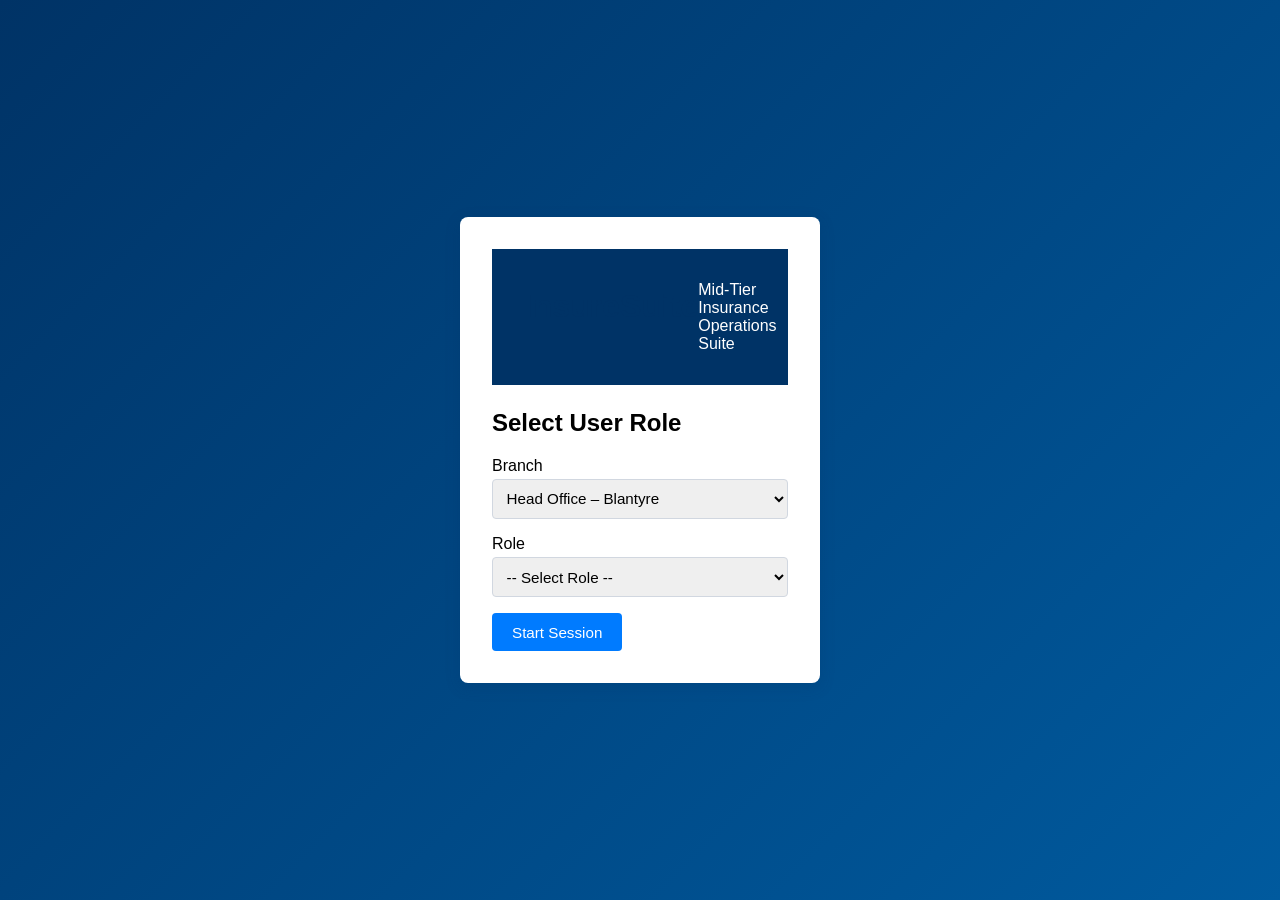
==== index.html @ 1cbc506f "Update index.html" ====
<!DOCTYPE html>
<html lang="en">
<head>
  <meta charset="UTF-8" />
  <title>InsureSuite – Login</title>
  <link rel="stylesheet" href="css/style.css" />
</head>
<body class="auth-page">

  <div class="login-container">
    <header class="suite-header">
      <h1>InsureSuite</h1>
      <p>Mid‑Tier Insurance Operations Suite</p>
    </header>

    <form id="loginForm" class="login-form">
      <h2>Select User Role</h2>

      <div class="form-group">
        <label for="branchSelect">Branch</label>
        <select id="branchSelect" required>
          <!-- Options will be filled by JS -->
        </select>
      </div>

      <div class="form-group">
        <label for="roleSelect">Role</label>
        <select id="roleSelect" required>
          <option value="">-- Select Role --</option>
          <option value="SuperAdmin">Super Admin</option>
          <option value="BranchManager">Branch Manager</option>
          <option value="Underwriter">Underwriter</option>
          <option value="ClaimsHandler">Claims Handler</option>
          <option value="FrontDesk">Front Desk</option>
          <option value="ReadOnly">Read‑Only</option>
        </select>
      </div>

      <button type="submit" class="btn btn-primary">Start Session</button>
    </form>
  </div>

  <!-- Dummy data -->
  <script>
    // Make sure data is available at window.data
    window.data = {
      branches: [
        { id: 1, name: "Head Office – Blantyre", code: "BO" },
        { id: 2, name: "Lilongwe Branch",        code: "LW" },
        { id: 3, name: "Mzuzu Branch",           code: "MZ" },
      ],
      users: [
        { id: 1, name: "Chris Kanyuka Jr", role: "SuperAdmin",  branch: 1 },
        { id: 2, name: "Jane Moyo",         role: "BranchManager", branch: 2 },
        { id: 3, name: "Tom Chilima",       role: "Underwriter",  branch: 1 },
        { id: 4, name: "Grace Banda",       role: "ClaimsHandler", branch: 1 },
        { id: 5, name: "Paul Mwale",        role: "FrontDesk",    branch: 3 },
        { id: 6, name: "Linda Phiri",       role: "ReadOnly",     branch: 2 },
      ],
      policies: [
        { id: 101, policyNo: "POL-2025-001", class: "Motor", branch: 1, status: "Active", customer: "Nyasa Insurance Agency" },
        { id: 102, policyNo: "POL-2025-002", class: "Fire",  branch: 2, status: "Active", customer: "City Mall Ltd" },
        { id: 103, policyNo: "POL-2025-003", class: "Motor", branch: 1, status: "Lapsed",  customer: "AutoPlus Ltd" },
        { id: 104, policyNo: "POL-2025-004", class: "Motor", branch: 3, status: "Active",  customer: "Rural Transport Co‑op" },
        { id: 105, policyNo: "POL-2025-005", class: "Fire",  branch: 2, status: "Active",  customer: "GreenGrocers Ltd" },
      ],
      claims: [
        { id: 201, claimNo: "CLM-2025-001", policy: 101, lossDate: "2025-03-15", status: "Registered" },
        { id: 202, claimNo: "CLM-2025-002", policy: 102, lossDate: "2025-03-20", status: "Assessing" },
        { id: 203, claimNo: "CLM-2025-003", policy: 104, lossDate: "2025-03-25", status: "Approved" },
        { id: 204, claimNo: "CLM-2025-004", policy: 105, lossDate: "2025-03-28", status: "Closed" },
        { id: 205, claimNo: "CLM-2025-005", policy: 101, lossDate: "2025-04-01", status: "Registered" },
      ],
      pendingApprovals: 5,
      renewalsDue30Days: 12,
      slaBreaches: 2,
      pendingTransfers: 3,
      openClaims: 3,
    };
  </script>

  <!-- App logic -->
  <script>
    const app = {
      currentSession: null,

      init: function () {
        this.loadBranchDropdown();
        this.initLogin();
      },

      loadBranchDropdown: function () {
        const sel = document.getElementById("branchSelect");
        const data = window.data;

        if (!sel || !data || !data.branches) return;

        data.branches.forEach(br => {
          const opt = document.createElement("option");
          opt.value = br.id;
          opt.textContent = br.name;
          sel.appendChild(opt);
        });

        if (sel.options.length > 0) {
          sel.selectedIndex = 0;
        }
      },

      initLogin: function () {
        const form = document.getElementById("loginForm");
        if (!form) return;

        form.addEventListener("submit", (e) => {
          e.preventDefault();

          const branchSelect = document.getElementById("branchSelect");
          const roleSelect   = document.getElementById("roleSelect");

          const branchId = parseInt(branchSelect.value);
          const role     = roleSelect.value;

          if (!branchId || !role) {
            alert("Please select both branch and role.");
            return;
          }

          const user = window.data.users.find(u => u.role === role && u.branch === branchId);
          if (!user) {
            alert("No user found for this role and branch.");
            return;
          }

          const sess = { branchId, role, userId: user.id };
          localStorage.setItem("insuresuite-session", JSON.stringify(sess));

          window.location = "dashboard.html";
        });
      }
    };

    // Run only when DOM is ready
    document.addEventListener("DOMContentLoaded", () => {
      app.init();
    });
  </script>
</body>
</html>
---- css/style.css ----
*,
*::before,
*::after {
  box-sizing: border-box;
}

body {
  margin: 0;
  font-family: "Segoe UI", sans-serif;
  background-color: #f5f7fa;
}

/* Common layout */
.suite-header {
  background: #003366;
  color: #fff;
  padding: 1rem 2rem;
  display: flex;
  justify-content: space-between;
  align-items: center;
}

.user-nav {
  font-size: 0.9em;
  opacity: 0.9;
}

.main-menu {
  display: flex;
  background: #eef1f5;
  padding: 0.5rem 1rem;
  border-bottom: 1px solid #d1d7e0;
}

.main-menu .menu-item {
  margin-right: 1rem;
  padding: 0.5rem 1rem;
  text-decoration: none;
  color: #003366;
}

.main-menu .menu-item:hover,
.main-menu .menu-item.active {
  background: #003366;
  color: #fff;
  border-radius: 0.25rem;
}

/* Login page */
.auth-page {
  background: linear-gradient(135deg, #003366 0%, #005a9e 100%);
  min-height: 100vh;
  display: flex;
  align-items: center;
  justify-content: center;
}

.login-container {
  width: 360px;
  padding: 2rem;
  background: #fff;
  border-radius: 0.5rem;
  box-shadow: 0 4px 15px rgba(0, 51, 102, 0.2);
}

.login-container h1 {
  color: #003366;
  margin-top: 0;
  text-align: center;
}

.login-form {
  margin-top: 1.5rem;
}

.form-group {
  margin-bottom: 1rem;
}

.form-group label {
  display: block;
  margin-bottom: 0.25rem;
  font-weight: 500;
}

.form-group select {
  width: 100%;
  padding: 0.6rem;
  border: 1px solid #d1d7e0;
  border-radius: 0.25rem;
  font-size: 0.95rem;
}

.btn {
  display: inline-block;
  padding: 0.65rem 1.25rem;
  font-size: 0.95rem;
  text-align: center;
  border: none;
  border-radius: 0.25rem;
  cursor: pointer;
}

.btn-primary {
  background: #007bff;
  color: #fff;
}

/* Dashboard */
.dashboard-page {
  background: #f5f7fa;
}

.dashboard-main {
  padding: 1.5rem 2rem;
}

.kpi-grid {
  display: grid;
  grid-template-columns: repeat(auto-fit, minmax(220px, 1fr));
  gap: 1rem;
  margin-bottom: 1.5rem;
}

.kpi-card {
  padding: 1rem 1.2rem;
  border-radius: 0.5rem;
  color: #fff;
  box-shadow: 0 2px 8px rgba(0, 0, 0, 0.1);
}

.kpi-card.orange { background: #ff9900; }
.kpi-card.green  { background: #00b050; }
.kpi-card.red    { background: #c00000; }
.kpi-card.blue   { background: #0070c0; }
.kpi-card.yellow { background: #ffc000; }
.kpi-card.purple { background: #7030a0; }

.kpi-card h3 {
  margin: 0 0 0.25rem 0;
  font-size: 0.9rem;
  font-weight: 500;
  opacity: 0.85;
}

.kpi-value {
  font-size: 1.6rem;
  font-weight: bold;
  text-align: right;
}

/* Charts */
.chart-row {
  display: flex;
  gap: 1rem;
  margin-bottom: 2rem;
}

.chart-card {
  flex: 1;
  background: #fff;
  border-radius: 0.5rem;
  padding: 1rem;
  box-shadow: 0 1px 4px rgba(0, 0, 0, 0.1);
}

.chart-card h4 {
  margin: 0 0 0.75rem 0;
  color: #003366;
  font-size: 0.95rem;
}
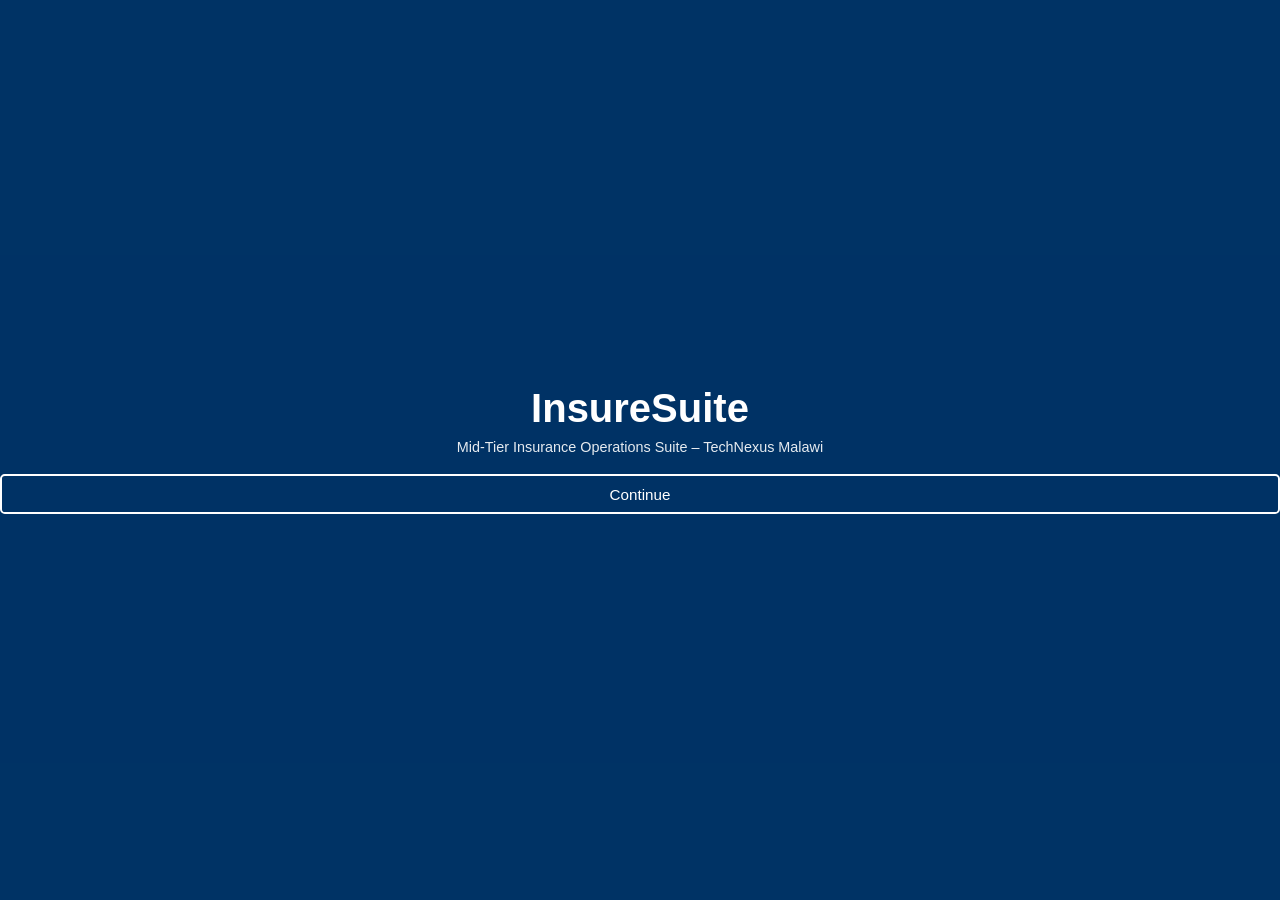
==== commit f2477dff: "Rename app.html to index.html" ====
--- a/index.html
+++ b/index.html
@@ -2,47 +2,206 @@
 <html lang="en">
 <head>
   <meta charset="UTF-8" />
+  <meta name="viewport" content="width=device-width, initial-scale=1.0" />
   <title>InsureSuite – Login</title>
-  <link rel="stylesheet" href="css/style.css" />
+
+  <style>
+    * { margin: 0; padding: 0; box-sizing: border-box; }
+
+    body {
+      font-family: "Segoe UI", sans-serif;
+      background: #003366 url("img/splash/splash-bg.jpg") no-repeat center center;
+      background-size: cover;
+      color: #fff;
+      min-height: 100vh;
+      position: relative;
+    }
+
+    /* Splash overlay */
+    .splash {
+      position: fixed;
+      top: 0;
+      left: 0;
+      width: 100vw;
+      height: 100vh;
+      display: flex;
+      flex-direction: column;
+      justify-content: center;
+      align-items: center;
+      background: rgba(0, 51, 102, 0.85);
+      z-index: 2000;
+      text-align: center;
+    }
+
+    .splash-logo {
+      font-size: 2.5rem;
+      font-weight: 600;
+      margin-bottom: 0.5rem;
+    }
+
+    .splash-tag {
+      font-size: 0.9rem;
+      opacity: 0.9;
+    }
+
+    .splash-btn {
+      margin-top: 1.2rem;
+      padding: 0.6rem 1.4rem;
+      font-size: 0.95rem;
+      border: 2px solid #fff;
+      border-radius: 0.3rem;
+      background: transparent;
+      color: #fff;
+      cursor: pointer;
+      transition: background 0.2s;
+    }
+
+    .splash-btn:hover {
+      background: rgba(255, 255, 255, 0.15);
+    }
+
+    .splash-btn:active {
+      transform: scale(0.97);
+    }
+
+    /* Login container */
+    .login-container {
+      position: relative;
+      z-index: 1;
+      max-width: 420px;
+      margin: 4rem auto;
+      padding: 2rem 2rem 2.5rem;
+      background: rgba(255, 255, 255, 0.96);
+      border-radius: 0.5rem;
+      box-shadow: 0 8px 25px rgba(0, 0, 0, 0.2);
+      color: #003366;
+    }
+
+    .login-container h1 {
+      margin-top: -0.2rem;
+      text-align: center;
+      color: #003366;
+    }
+
+    .login-container p {
+      text-align: center;
+      font-size: 0.9rem;
+      opacity: 0.75;
+    }
+
+    /* Form */
+    .login-form {
+      margin-top: 1.5rem;
+    }
+
+    .form-group {
+      margin-bottom: 1rem;
+    }
+
+    .form-group label {
+      display: block;
+      margin-bottom: 0.25rem;
+      font-weight: 500;
+      color: #003366;
+    }
+
+    select,
+    input,
+    button {
+      width: 100%;
+      padding: 0.6rem 0.75rem;
+      border: 1px solid #d1d7e0;
+      border-radius: 0.25rem;
+      font-size: 0.95rem;
+      color: #212529;
+    }
+
+    select:focus,
+    input:focus {
+      outline: none;
+      border-color: #007bff;
+    }
+
+    .btn-primary {
+      background: #007bff;
+      color: #fff;
+      border: none;
+    }
+
+    .btn-primary:hover {
+      background: #0069d9;
+    }
+
+    /* Dashboard link */
+    .dashboard-link {
+      margin-top: 1.5rem;
+      text-align: center;
+      font-size: 0.9rem;
+    }
+
+    .dashboard-link a {
+      color: #003366;
+      text-decoration: underline;
+    }
+  </style>
 </head>
-<body class="auth-page">
-
-  <div class="login-container">
-    <header class="suite-header">
-      <h1>InsureSuite</h1>
-      <p>Mid‑Tier Insurance Operations Suite</p>
-    </header>
-
-    <form id="loginForm" class="login-form">
-      <h2>Select User Role</h2>
-
-      <div class="form-group">
-        <label for="branchSelect">Branch</label>
-        <select id="branchSelect" required>
-          <!-- Options will be filled by JS -->
-        </select>
-      </div>
-
-      <div class="form-group">
-        <label for="roleSelect">Role</label>
-        <select id="roleSelect" required>
-          <option value="">-- Select Role --</option>
-          <option value="SuperAdmin">Super Admin</option>
-          <option value="BranchManager">Branch Manager</option>
-          <option value="Underwriter">Underwriter</option>
-          <option value="ClaimsHandler">Claims Handler</option>
-          <option value="FrontDesk">Front Desk</option>
-          <option value="ReadOnly">Read‑Only</option>
-        </select>
-      </div>
-
-      <button type="submit" class="btn btn-primary">Start Session</button>
-    </form>
+<body>
+
+  <!-- Splash Screen -->
+  <div id="splashScreen" class="splash">
+    <div class="splash-logo">
+      InsureSuite
+    </div>
+    <div class="splash-tag">
+      Mid‑Tier Insurance Operations Suite – TechNexus Malawi
+    </div>
+    <button id="splashContinueBtn" class="splash-btn">
+      Continue
+    </button>
+  </div>
+
+  <!-- Main login content -->
+  <div id="mainContent" class="app-content" style="display:none;">
+    <div class="login-container">
+      <header>
+        <h1>InsureSuite</h1>
+        <p>Mid‑Tier Insurance Operations Suite</p>
+      </header>
+
+      <form id="loginForm" class="login-form">
+        <h2>Select User Role</h2>
+
+        <div class="form-group">
+          <label for="branchSelect">Branch</label>
+          <select id="branchSelect" required>
+            <!-- JS will fill options -->
+          </select>
+        </div>
+
+        <div class="form-group">
+          <label for="roleSelect">Role</label>
+          <select id="roleSelect" required>
+            <option value="">-- Select Role --</option>
+            <option value="SuperAdmin">Super Admin</option>
+            <option value="BranchManager">Branch Manager</option>
+            <option value="Underwriter">Underwriter</option>
+            <option value="ClaimsHandler">Claims Handler</option>
+            <option value="FrontDesk">Front Desk</option>
+            <option value="ReadOnly">Read‑Only</option>
+          </select>
+        </div>
+
+        <button type="submit" class="btn btn-primary">Start Session</button>
+
+        <div class="dashboard-link">
+          Already logged in? <a href="dashboard.html">Go straight to Dashboard</a>
+        </div>
+      </form>
+    </div>
   </div>
 
   <!-- Dummy data -->
   <script>
-    // Make sure data is available at window.data
     window.data = {
       branches: [
         { id: 1, name: "Head Office – Blantyre", code: "BO" },
@@ -82,8 +241,6 @@
   <!-- App logic -->
   <script>
     const app = {
-      currentSession: null,
-
       init: function () {
         this.loadBranchDropdown();
         this.initLogin();
@@ -131,7 +288,12 @@
             return;
           }
 
-          const sess = { branchId, role, userId: user.id };
+          const sess = {
+            branchId: branchId,
+            role: role,
+            userId: user.id,
+            timestamp: Date.now()
+          };
           localStorage.setItem("insuresuite-session", JSON.stringify(sess));
 
           window.location = "dashboard.html";
@@ -139,9 +301,21 @@
       }
     };
 
-    // Run only when DOM is ready
+    // Run when the DOM is ready
     document.addEventListener("DOMContentLoaded", () => {
-      app.init();
+      const splash  = document.getElementById("splashScreen");
+      const btn     = document.getElementById("splashContinueBtn");
+
+      btn.addEventListener("click", () => {
+        splash.style.display = "none";
+        document.getElementById("mainContent").style.display = "block";
+      });
+
+      // Auto‑hide splash after 3 seconds
+      setTimeout(() => {
+        splash.style.display = "none";
+        document.getElementById("mainContent").style.display = "block";
+      }, 3000);
     });
   </script>
 </body>
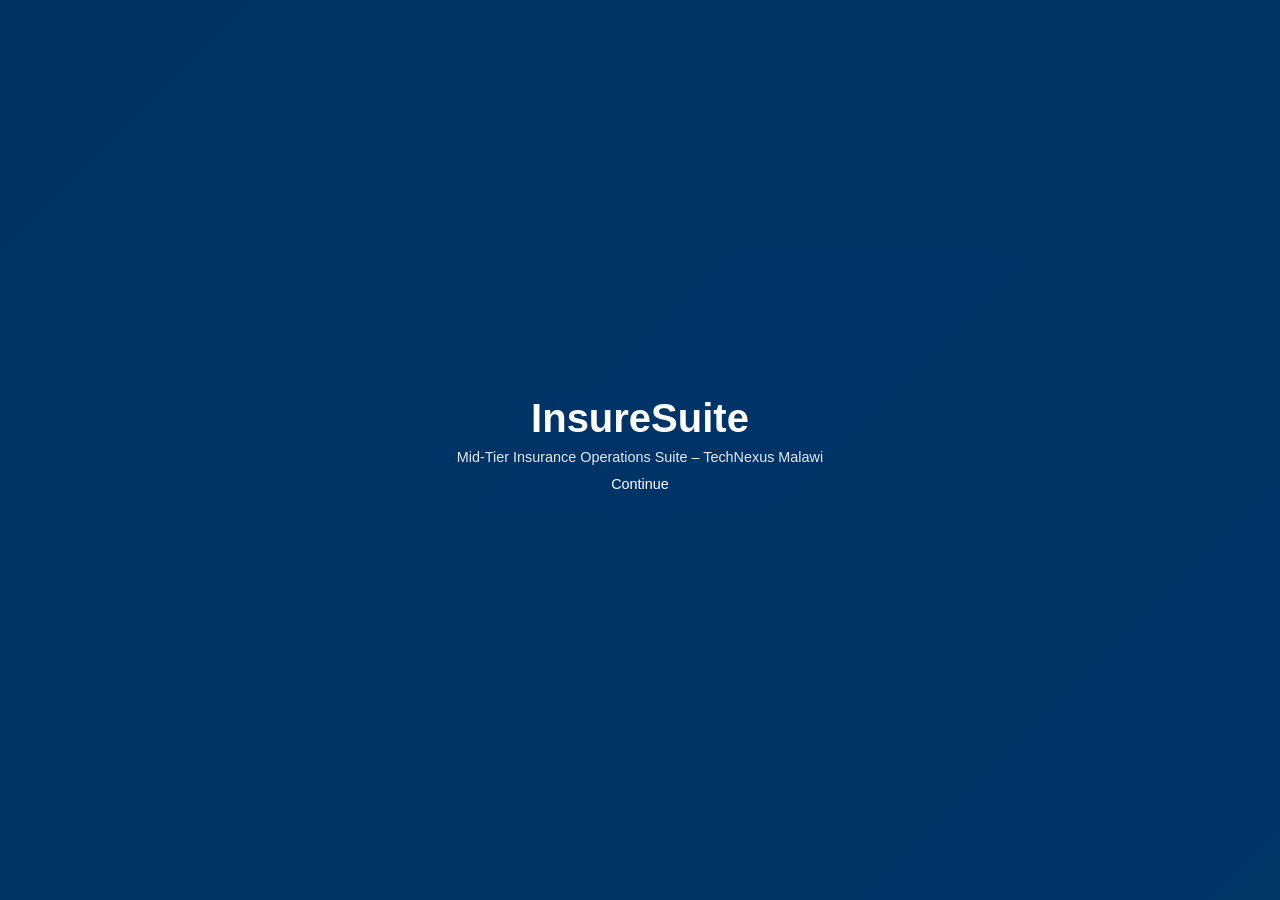
==== commit 06b6df38: "Update index.html" ====
--- a/index.html
+++ b/index.html
@@ -4,100 +4,125 @@
   <meta charset="UTF-8" />
   <meta name="viewport" content="width=device-width, initial-scale=1.0" />
   <title>InsureSuite – Login</title>
-
-  <style>
-    * { margin: 0; padding: 0; box-sizing: border-box; }
-
-    body {
-      font-family: "Segoe UI", sans-serif;
-      background: #003366 url("img/splash/splash-bg.jpg") no-repeat center center;
-      background-size: cover;
-      color: #fff;
-      min-height: 100vh;
-      position: relative;
-    }
-
-    /* Splash overlay */
-    .splash {
-      position: fixed;
-      top: 0;
-      left: 0;
-      width: 100vw;
-      height: 100vh;
-      display: flex;
-      flex-direction: column;
-      justify-content: center;
-      align-items: center;
-      background: rgba(0, 51, 102, 0.85);
-      z-index: 2000;
-      text-align: center;
-    }
-
-    .splash-logo {
-      font-size: 2.5rem;
-      font-weight: 600;
-      margin-bottom: 0.5rem;
-    }
-
-    .splash-tag {
-      font-size: 0.9rem;
-      opacity: 0.9;
-    }
-
-    .splash-btn {
-      margin-top: 1.2rem;
-      padding: 0.6rem 1.4rem;
-      font-size: 0.95rem;
-      border: 2px solid #fff;
-      border-radius: 0.3rem;
-      background: transparent;
-      color: #fff;
-      cursor: pointer;
-      transition: background 0.2s;
-    }
-
-    .splash-btn:hover {
-      background: rgba(255, 255, 255, 0.15);
-    }
-
-    .splash-btn:active {
-      transform: scale(0.97);
-    }
-
-    /* Login container */
-    .login-container {
-      position: relative;
-      z-index: 1;
-      max-width: 420px;
-      margin: 4rem auto;
-      padding: 2rem 2rem 2.5rem;
-      background: rgba(255, 255, 255, 0.96);
-      border-radius: 0.5rem;
-      box-shadow: 0 8px 25px rgba(0, 0, 0, 0.2);
-      color: #003366;
-    }
-
-    .login-container h1 {
-      margin-top: -0.2rem;
-      text-align: center;
-      color: #003366;
-    }
-
-    .login-container p {
-      text-align: center;
-      font-size: 0.9rem;
-      opacity: 0.75;
-    }
-
-    /* Form */
-    .login-form {
-      margin-top: 1.5rem;
-    }
-
-    .form-group {
-      margin-bottom: 1rem;
-    }
-
+  <link rel="stylesheet" href="css/style.css" />
+</head>
+<body class="auth-page">
+
+  <!-- SPLASH SCREEN LAYER -->
+  <div id="splashScreen" class="splash">
+    <div class="splash-logo">InsureSuite</div>
+    <div class="splash-tag">Mid‑Tier Insurance Operations Suite – TechNexus Malawi</div>
+    <button id="splashContinueBtn" class="btn btn-primary">Continue</button>
+  </div>
+
+  <!-- LOGIN LAYER (hidden until splash ends) -->
+  <div id="mainContent" style="display:none;">
+    <div class="login-container">
+      <header>
+        <h1>InsureSuite</h1>
+        <p>Mid‑Tier Insurance Operations Suite</p>
+      </header>
+
+      <form id="loginForm" class="login-form">
+        <h2>Select User Role</h2>
+
+        <div class="form-group">
+          <label for="branchSelect">Branch</label>
+          <select id="branchSelect" required>
+            <!-- filled by JS -->
+          </select>
+        </div>
+
+        <div class="form-group">
+          <label for="roleSelect">Role</label>
+          <select id="roleSelect" required>
+            <option value="">-- Select Role --</option>
+            <option value="SuperAdmin">Super Admin</option>
+            <option value="BranchManager">Branch Manager</option>
+            <option value="Underwriter">Underwriter</option>
+            <option value="ClaimsHandler">Claims Handler</option>
+            <option value="FrontDesk">Front Desk</option>
+            <option value="ReadOnly">Read‑Only</option>
+          </select>
+        </div>
+
+        <button type="submit" class="btn btn-primary">Start Session</button>
+
+        <div class="dashboard-link">
+          Already logged in? <a href="dashboard.html">Go straight to Dashboard</a>
+        </div>
+      </form>
+    </div>
+  </div>
+
+  <script>
+    // === DUMMY DATA ===
+    window.data = {
+      branches: [
+        { id: 1, name: "Head Office – Blantyre", code: "BO" },
+        { id: 2, name: "Lilongwe Branch", code: "LW" },
+        { id: 3, name: "Mzuzu Branch", code: "MZ" }
+      ],
+      users: [
+        { id: 1, name: "Chris Kanyuka Jr", role: "SuperAdmin",  branch: 1 },
+        { id: 2, name: "Jane Moyo",         role: "BranchManager", branch: 2 },
+        { id: 3, name: "Tom Chilima",       role: "Underwriter",  branch: 1 },
+        { id: 4, name: "Grace Banda",       role: "ClaimsHandler", branch: 1 },
+        { id: 5, name: "Paul Mwale",        role: "FrontDesk",    branch: 3 },
+        { id: 6, name: "Linda Phiri",       role: "ReadOnly",     branch: 2 }
+      ]
+    };
+
+    // === APP LOGIC ===
+    const app = {
+      loadBranchDropdown() {
+        const sel = document.getElementById("branchSelect");
+        if (!sel || !window.data || !window.data.branches) return;
+
+        window.data.branches.forEach(br => {
+          const opt = document.createElement("option");
+          opt.value = br.id;
+          opt.textContent = br.name;
+          sel.appendChild(opt);
+        });
+
+        if (sel.options.length > 0) sel.selectedIndex = 0;
+      },
+
+      initLogin() {
+        const form = document.getElementById("loginForm");
+        if (!form) return;
+
+        form.addEventListener("submit", (e) => {
+          e.preventDefault();
+          const branchSelect = document.getElementById("branchSelect");
+          const roleSelect   = document.getElementById("roleSelect");
+
+          const branchId = parseInt(branchSelect.value);
+          const role     = roleSelect.value;
+
+          if (!branchId || !role) {
+            alert("Select branch and role.");
+            return;
+          }
+
+          const user = window.data.users.find(u => u.role === role && u.branch === branchId);
+          if (!user) {
+            alert("No matching user for that role and branch.");
+            return;
+          }
+
+          const sess = { branchId, role, userId: user.id };
+          localStorage.setItem("insuresuite-session", JSON.stringify(sess));
+          window.location = "dashboard.html";
+        });
+      },
+
+      initSplash() {
+        const splash  = document.getElementById("splashScreen");
+        const main    = document.getElementById("mainContent");
+        splash.style.display = "flex";
+        main.style.disp
     .form-group label {
       display: block;
       margin-bottom: 0.25rem;
--- a/css/style.css
+++ b/css/style.css
@@ -0,0 +1,471 @@
+/* =========================
+   INSURESUITE – Base Layout
+   ========================= */
+
+* {
+  margin: 0;
+  padding: 0;
+  box-sizing: border-box;
+}
+
+body {
+  font-family: "Segoe UI", -apple-system, BlinkMacSystemFont, sans-serif;
+  background-color: #f5f7fa;
+  min-height: 100vh;
+  display: flex;
+  flex-direction: column;
+}
+
+/* Typography */
+h1, h2, h3, h4, h5, h6 {
+  margin: 0 0 0.7rem 0;
+  font-weight: 600;
+}
+
+p {
+  margin-bottom: 0.7rem;
+}
+
+/* Links and buttons */
+a {
+  color: #007bff;
+  text-decoration: none;
+}
+
+a:hover {
+  text-decoration: underline;
+}
+
+/* Basic button */
+.btn {
+  display: inline-block;
+  padding: 0.5rem 1rem;
+  font-size: 0.9rem;
+  border: 1px solid transparent;
+  border-radius: 0.25rem;
+  cursor: pointer;
+  line-height: 1.5;
+  text-align: center;
+}
+
+.btn-primary {
+  background-color: #003366;
+  color: #fff;
+  border-color: #003366;
+}
+
+.btn-primary:hover {
+  background-color: #00264d;
+  border-color: #00264d;
+}
+
+.btn-secondary {
+  background-color: #6c757d;
+  color: #fff;
+  border-color: #6c757d;
+}
+
+.btn-secondary:hover {
+  background-color: #5a6268;
+}
+
+.btn-xs {
+  padding: 0.2rem 0.5rem;
+  font-size: 0.8rem;
+}
+
+/* ==================================
+   Header & Navigation
+   ================================== */
+
+.suite-header {
+  background-color: #003366;
+  color: #fff;
+  padding: 0.8rem 1.5rem;
+  display: flex;
+  justify-content: space-between;
+  align-items: center;
+  flex: 0 0 auto;
+}
+
+.suite-header h1 {
+  margin: 0;
+  font-size: 1.4rem;
+  font-weight: 600;
+}
+
+.user-nav {
+  font-size: 0.9rem;
+}
+
+/* Main menu nav */
+.main-menu {
+  background-color: #eef1f5;
+  border-bottom: 1px solid #d1d7e0;
+  padding: 0.4rem 1rem;
+  display: flex;
+  flex-wrap: wrap;
+  gap: 0.2rem;
+}
+
+.main-menu .menu-item {
+  display: inline-block;
+  padding: 0.5rem 1rem;
+  text-decoration: none;
+  color: #00264d;
+  border-radius: 0.2rem;
+  font-size: 0.9rem;
+}
+
+.main-menu .menu-item:hover,
+.main-menu .menu-item.active {
+  background-color: #003366;
+  color: #fff;
+}
+
+/* ==================================
+   Page Layout (Prevents “jump”)
+   ================================== */
+
+.page-main {
+  flex: 1 1 auto;
+  padding: 1.5rem 2rem;
+}
+
+/* Section header with title + button */
+.section-header {
+  display: flex;
+  justify-content: space-between;
+  align-items: center;
+  margin-bottom: 1.2rem;
+}
+
+.section-header h2 {
+  margin: 0;
+  font-size: 1.3rem;
+}
+
+/* ==================================
+   KPI Grid (Dashboard)
+   ================================== */
+
+.kpi-grid {
+  display: grid;
+  grid-template-columns: repeat(auto-fit, minmax(200px, 1fr));
+  gap: 1rem;
+  margin-bottom: 1.5rem;
+}
+
+.kpi-card {
+  padding: 1rem 1.2rem;
+  border-radius: 0.4rem;
+  color: #fff;
+  box-shadow: 0 2px 6px rgba(0, 0, 0, 0.12);
+  display: grid;
+  grid-template-rows: 1fr auto;
+}
+
+.kpi-card.orange  { background-color: #ff9900; }
+.kpi-card.green   { background-color: #00b050; }
+.kpi-card.red     { background-color: #c00000; }
+.kpi-card.blue    { background-color: #0070c0; }
+.kpi-card.yellow  { background-color: #ffc000; }
+.kpi-card.purple  { background-color: #7030a0; }
+
+.kpi-card h3 {
+  font-size: 0.9rem;
+  font-weight: 500;
+  margin-bottom: 0.3rem;
+  text-transform: uppercase;
+  letter-spacing: 0.5px;
+  opacity: 0.95;
+}
+
+.kpi-value {
+  font-size: 1.8rem;
+  font-weight: 700;
+  text-align: right;
+  margin-top: 0.2rem;
+}
+
+/* ==================================
+   Charts (Dashboard)
+   ================================== */
+
+.chart-row {
+  display: flex;
+  gap: 1.2rem;
+  margin-bottom: 2rem;
+  flex-wrap: wrap;
+}
+
+.chart-card {
+  flex: 1 1 auto;
+  min-width: 320px;
+  background-color: #fff;
+  border-radius: 0.4rem;
+  padding: 1rem;
+  box-shadow: 0 1px 4px rgba(0, 0, 0, 0.1);
+}
+
+.chart-card h4 {
+  margin: 0 0 0.8rem 0;
+  color: #003366;
+  font-size: 0.95rem;
+}
+
+/* ==================================
+   Forms
+   ================================== */
+
+.form-card {
+  background-color: #fff;
+  border-radius: 0.4rem;
+  padding: 1rem 1.2rem;
+  box-shadow: 0 1px 4px rgba(0, 0, 0, 0.1);
+  margin-bottom: 1.2rem;
+}
+
+.form-row {
+  margin-bottom: 0.8rem;
+}
+
+.form-row label {
+  display: block;
+  margin-bottom: 0.3rem;
+  color: #495057;
+  font-size: 0.9rem;
+  font-weight: 500;
+}
+
+.form-row input,
+.form-row select,
+.form-row textarea {
+  width: 100%;
+  padding: 0.6rem 0.75rem;
+  border: 1px solid #ced4da;
+  border-radius: 0.25rem;
+  font-size: 0.95rem;
+  color: #495057;
+  background-color: #fff;
+}
+
+.form-row input:focus,
+.form-row select:focus,
+.form-row textarea:focus {
+  outline: none;
+  border-color: #007bff;
+  box-shadow: 0 0 0 0.2rem rgba(0, 123, 255, 0.25);
+}
+
+/* Search bar */
+.search-bar {
+  margin-bottom: 1rem;
+}
+
+.search-bar label {
+  margin-bottom: 0.3rem;
+  display: block;
+  font-size: 0.9rem;
+  color: #495057;
+}
+
+#policySearchInput {
+  width: 100%;
+  padding: 0.5rem 0.75rem;
+  border: 1px solid #ced4da;
+  border-radius: 0.25rem;
+  font-size: 0.95rem;
+}
+
+/* ==================================
+   Data Table
+   ================================== */
+
+.data-table {
+  width: 100%;
+  border-collapse: collapse;
+  font-size: 0.9rem;
+}
+
+.data-table thead {
+  background-color: #003366;
+  color: #fff;
+}
+
+.data-table th {
+  padding: 0.6rem 0.75rem;
+  text-align: left;
+}
+
+.data-table td {
+  padding: 0.6rem 0.75rem;
+  border-top: 1px solid #dee2e6;
+}
+
+.data-table tbody tr:nth-child(even) {
+  background-color: #f8f9fa;
+}
+
+.data-table tbody tr:hover {
+  background-color: #e2e6ea;
+}
+
+/* For table cells with nowrap */
+.nowrap {
+  white-space: nowrap;
+}
+
+/* ==================================
+   Status Pills (KPI indicators)
+   ================================== */
+
+.status-pill {
+  padding: 0.2rem 0.5rem;
+  border-radius: 0.2rem;
+  font-size: 0.8rem;
+  font-weight: 600;
+  text-transform: uppercase;
+  text-align: center;
+  display: inline-block;
+}
+
+/* Active / Live states */
+.status-pill.active,
+.status-pill.approved,
+.status-pill.confirmed,
+.status-pill.green {
+  background-color: #28a745;
+  color: #fff;
+}
+
+/* Warning / Pending */
+.status-pill.pending,
+.status-pill.yellow,
+.status-pill.registered,
+.status-pill.assessing {
+  background-color: #ffc107;
+  color: #212529;
+}
+
+/* Danger / Error / Lapsed / Closed */
+.status-pill.lapsed,
+.status-pill.closed,
+.status-pill.repudiated,
+.status-pill.red {
+  background-color: #dc3545;
+  color: #fff;
+}
+
+/* Neutral / info */
+.status-pill.gray {
+  background-color: #6c757d;
+  color: #fff;
+}
+
+/* ==================================
+   Login / Auth pages (only if you reuse this CSS there)
+   ================================== */
+
+.auth-page {
+  background: linear-gradient(135deg, #003366 0%, #005a9e 100%);
+  min-height: 100vh;
+  display: flex;
+  align-items: center;
+  justify-content: center;
+}
+
+.login-container {
+  width: 380px;
+  max-width: 90vw;
+  padding: 2rem 2.2rem;
+  background: #fff;
+  border-radius: 0.5rem;
+  box-shadow: 0 8px 25px rgba(0, 0, 0, 0.2);
+  color: #003366;
+}
+
+.login-container h1 {
+  margin-top: 0;
+  text-align: center;
+  color: #003366;
+}
+
+.login-container p {
+  text-align: center;
+  font-size: 0.9rem;
+  opacity: 0.75;
+}
+
+.login-form {
+  margin-top: 1.5rem;
+}
+
+/* Generic form elements inside login */
+.login-form .form-group {
+  margin-bottom: 1rem;
+}
+
+.login-form .form-group label {
+  display: block;
+  margin-bottom: 0.25rem;
+  font-weight: 500;
+  color: #003366;
+}
+
+.login-form select,
+.login-form input {
+  width: 100%;
+  padding: 0.6rem 0.75rem;
+  border: 1px solid #ced4da;
+  border-radius: 0.25rem;
+  font-size: 0.95rem;
+}
+
+/* Buttons inside login */
+.login-form button {
+  margin-top: 0.4rem;
+}
+
+/* Dashboard link under login */
+.dashboard-link {
+  margin-top: 1.5rem;
+  text-align: center;
+  font-size: 0.9rem;
+}
+
+/* ==================================
+   Splash screen (optional)
+   ================================== */
+
+.splash {
+  position: fixed;
+  top: 0;
+  left: 0;
+  width: 100vw;
+  height: 100vh;
+  display: flex;
+  flex-direction: column;
+  justify-content: center;
+  align-items: center;
+  background: rgba(0, 51, 102, 0.95);
+  color: #fff;
+  z-index: 2000;
+  text-align: center;
+}
+
+.splash-logo {
+  font-size: 2.5rem;
+  font-weight: 600;
+  margin-bottom: 0.5rem;
+}
+
+.splash-tag {
+  font-size: 0.9rem;
+  opacity: 0.9;
+}
+
+/* Override background from outer body if you put splash in page */
+body.splash-page {
+  background-image: none !important;
+}
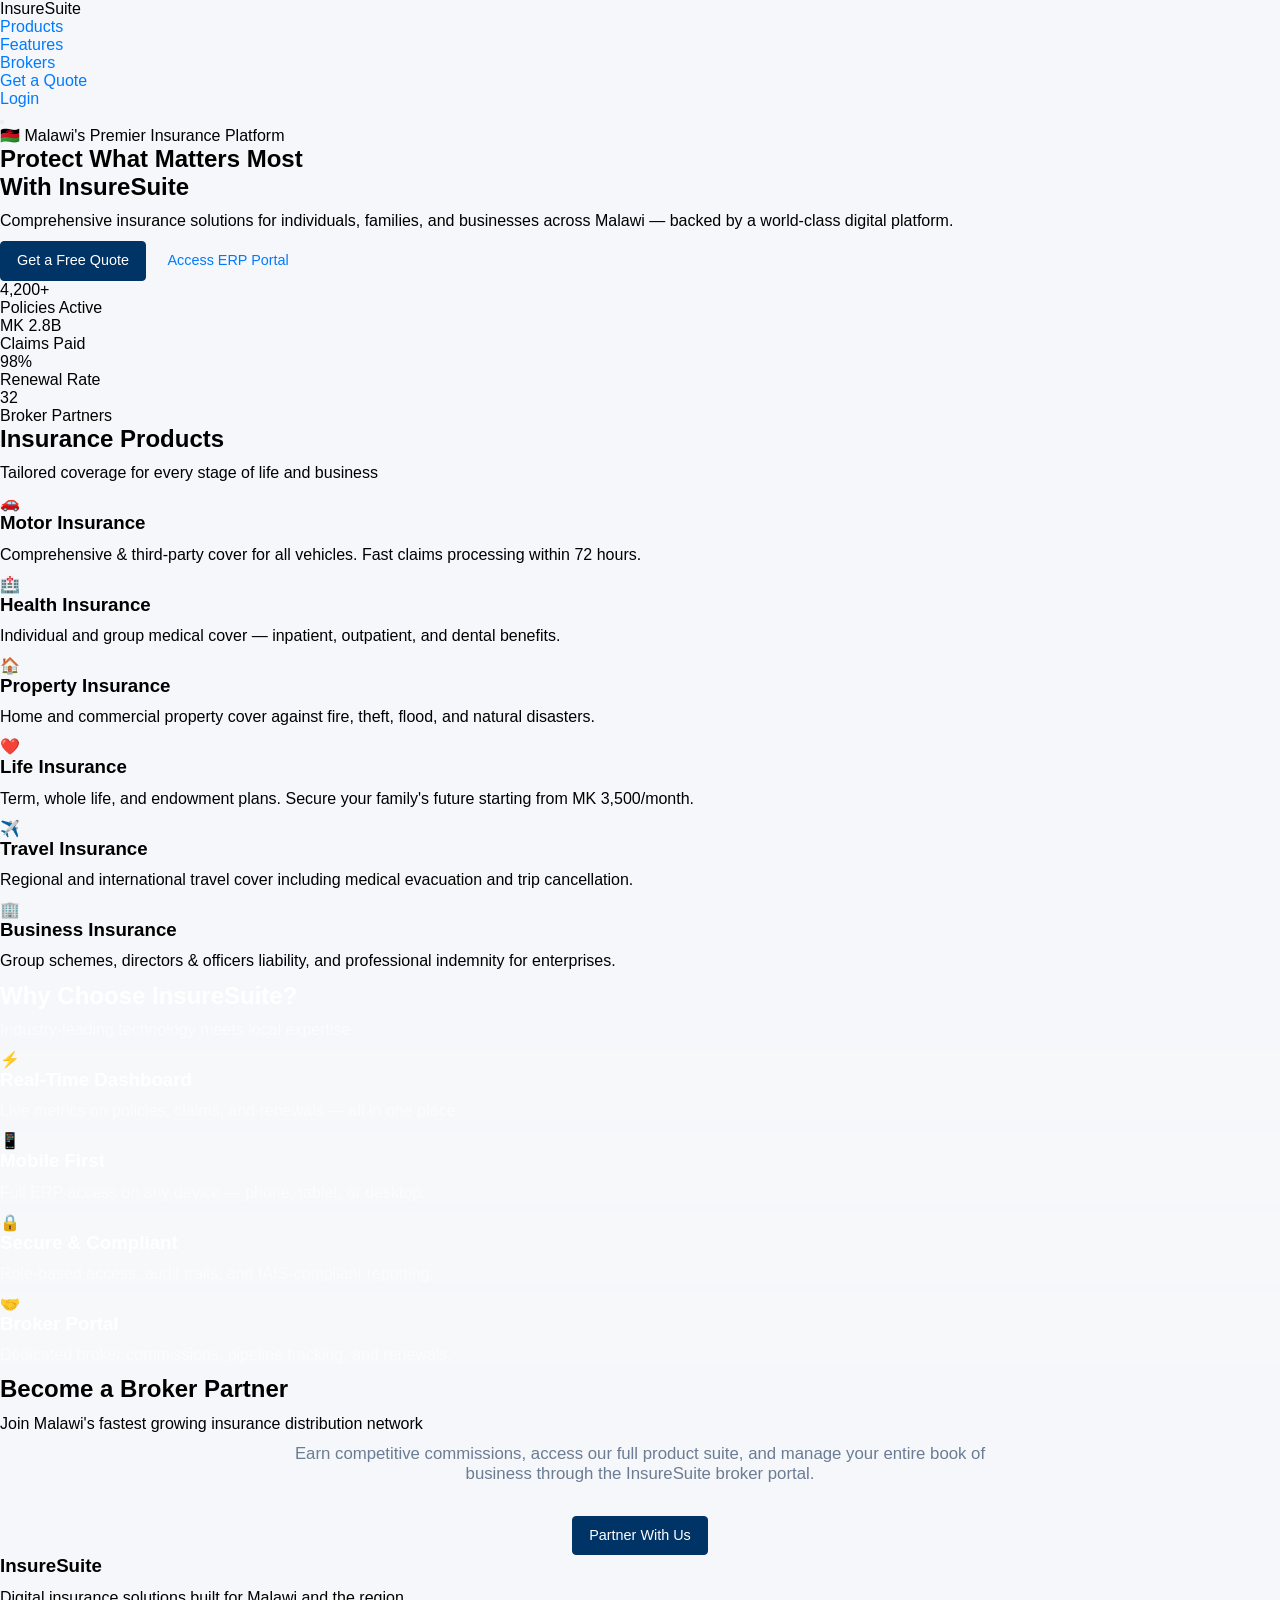
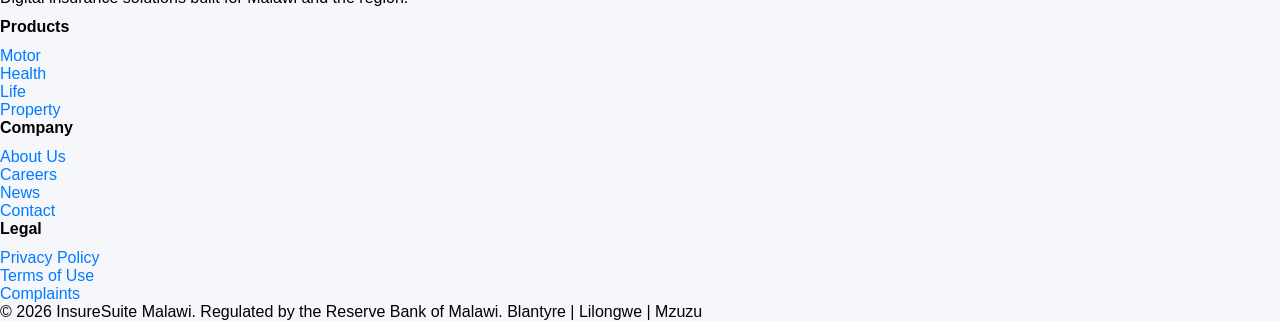
==== commit 038aa869: "Add files via upload" ====
--- a/index.html
+++ b/index.html
@@ -1,347 +1,109 @@
 <!DOCTYPE html>
 <html lang="en">
 <head>
-  <meta charset="UTF-8" />
-  <meta name="viewport" content="width=device-width, initial-scale=1.0" />
-  <title>InsureSuite – Login</title>
-  <link rel="stylesheet" href="css/style.css" />
+  <meta charset="UTF-8">
+  <meta name="viewport" content="width=device-width,initial-scale=1.0">
+  <title>Home | InsureSuite</title>
+  <link rel="stylesheet" href="css/style.css">
+  
 </head>
-<body class="auth-page">
+<body>
+<nav class="nav">
+  <div class="nav-brand">Insure<span>Suite</span></div>
+  <ul class="nav-links">
+    <li><a href="#products">Products</a></li>
+    <li><a href="#features">Features</a></li>
+    <li><a href="#brokers">Brokers</a></li>
+    <li><a href="quotes.html">Get a Quote</a></li>
+    <li><a href="login.html" class="nav-cta">Login</a></li>
+  </ul>
+  <button class="nav-toggle" aria-label="Menu"><span></span><span></span><span></span></button>
+</nav>
 
-  <!-- SPLASH SCREEN LAYER -->
-  <div id="splashScreen" class="splash">
-    <div class="splash-logo">InsureSuite</div>
-    <div class="splash-tag">Mid‑Tier Insurance Operations Suite – TechNexus Malawi</div>
-    <button id="splashContinueBtn" class="btn btn-primary">Continue</button>
+<section class="hero">
+  <div class="hero-badge">🇲🇼 Malawi's Premier Insurance Platform</div>
+  <h1>Protect What <span>Matters Most</span><br>With InsureSuite</h1>
+  <p>Comprehensive insurance solutions for individuals, families, and businesses across Malawi — backed by a world-class digital platform.</p>
+  <a href="quotes.html" class="btn btn-primary">Get a Free Quote</a>
+  <a href="login.html" class="btn btn-outline">Access ERP Portal</a>
+  <div class="hero-stats">
+    <div class="stat"><div class="stat-num">4,200+</div><div class="stat-label">Policies Active</div></div>
+    <div class="stat"><div class="stat-num">MK 2.8B</div><div class="stat-label">Claims Paid</div></div>
+    <div class="stat"><div class="stat-num">98%</div><div class="stat-label">Renewal Rate</div></div>
+    <div class="stat"><div class="stat-num">32</div><div class="stat-label">Broker Partners</div></div>
   </div>
+</section>
 
-  <!-- LOGIN LAYER (hidden until splash ends) -->
-  <div id="mainContent" style="display:none;">
-    <div class="login-container">
-      <header>
-        <h1>InsureSuite</h1>
-        <p>Mid‑Tier Insurance Operations Suite</p>
-      </header>
+<section id="products">
+  <div class="section-title">
+    <h2>Insurance Products</h2>
+    <p>Tailored coverage for every stage of life and business</p>
+  </div>
+  <div class="grid-3">
+    <div class="card"><div class="card-icon">🚗</div><h3>Motor Insurance</h3><p>Comprehensive & third-party cover for all vehicles. Fast claims processing within 72 hours.</p></div>
+    <div class="card"><div class="card-icon">🏥</div><h3>Health Insurance</h3><p>Individual and group medical cover — inpatient, outpatient, and dental benefits.</p></div>
+    <div class="card"><div class="card-icon">🏠</div><h3>Property Insurance</h3><p>Home and commercial property cover against fire, theft, flood, and natural disasters.</p></div>
+    <div class="card"><div class="card-icon">❤️</div><h3>Life Insurance</h3><p>Term, whole life, and endowment plans. Secure your family's future starting from MK 3,500/month.</p></div>
+    <div class="card"><div class="card-icon">✈️</div><h3>Travel Insurance</h3><p>Regional and international travel cover including medical evacuation and trip cancellation.</p></div>
+    <div class="card"><div class="card-icon">🏢</div><h3>Business Insurance</h3><p>Group schemes, directors & officers liability, and professional indemnity for enterprises.</p></div>
+  </div>
+</section>
 
-      <form id="loginForm" class="login-form">
-        <h2>Select User Role</h2>
-
-        <div class="form-group">
-          <label for="branchSelect">Branch</label>
-          <select id="branchSelect" required>
-            <!-- filled by JS -->
-          </select>
-        </div>
-
-        <div class="form-group">
-          <label for="roleSelect">Role</label>
-          <select id="roleSelect" required>
-            <option value="">-- Select Role --</option>
-            <option value="SuperAdmin">Super Admin</option>
-            <option value="BranchManager">Branch Manager</option>
-            <option value="Underwriter">Underwriter</option>
-            <option value="ClaimsHandler">Claims Handler</option>
-            <option value="FrontDesk">Front Desk</option>
-            <option value="ReadOnly">Read‑Only</option>
-          </select>
-        </div>
-
-        <button type="submit" class="btn btn-primary">Start Session</button>
-
-        <div class="dashboard-link">
-          Already logged in? <a href="dashboard.html">Go straight to Dashboard</a>
-        </div>
-      </form>
+<section id="features" style="background:var(--primary);">
+  <div class="section-title">
+    <h2 style="color:#fff;">Why Choose InsureSuite?</h2>
+    <p style="color:rgba(255,255,255,.6);">Industry-leading technology meets local expertise</p>
+  </div>
+  <div class="grid-4">
+    <div class="card" style="background:rgba(255,255,255,.06);border-color:rgba(255,255,255,.1);">
+      <div class="card-icon">⚡</div><h3 style="color:#fff;">Real-Time Dashboard</h3>
+      <p style="color:rgba(255,255,255,.6);">Live metrics on policies, claims, and renewals — all in one place.</p>
+    </div>
+    <div class="card" style="background:rgba(255,255,255,.06);border-color:rgba(255,255,255,.1);">
+      <div class="card-icon">📱</div><h3 style="color:#fff;">Mobile First</h3>
+      <p style="color:rgba(255,255,255,.6);">Full ERP access on any device — phone, tablet, or desktop.</p>
+    </div>
+    <div class="card" style="background:rgba(255,255,255,.06);border-color:rgba(255,255,255,.1);">
+      <div class="card-icon">🔒</div><h3 style="color:#fff;">Secure & Compliant</h3>
+      <p style="color:rgba(255,255,255,.6);">Role-based access, audit trails, and IAIS-compliant reporting.</p>
+    </div>
+    <div class="card" style="background:rgba(255,255,255,.06);border-color:rgba(255,255,255,.1);">
+      <div class="card-icon">🤝</div><h3 style="color:#fff;">Broker Portal</h3>
+      <p style="color:rgba(255,255,255,.6);">Dedicated broker commissions, pipeline tracking, and renewals.</p>
     </div>
   </div>
+</section>
 
-  <script>
-    // === DUMMY DATA ===
-    window.data = {
-      branches: [
-        { id: 1, name: "Head Office – Blantyre", code: "BO" },
-        { id: 2, name: "Lilongwe Branch", code: "LW" },
-        { id: 3, name: "Mzuzu Branch", code: "MZ" }
-      ],
-      users: [
-        { id: 1, name: "Chris Kanyuka Jr", role: "SuperAdmin",  branch: 1 },
-        { id: 2, name: "Jane Moyo",         role: "BranchManager", branch: 2 },
-        { id: 3, name: "Tom Chilima",       role: "Underwriter",  branch: 1 },
-        { id: 4, name: "Grace Banda",       role: "ClaimsHandler", branch: 1 },
-        { id: 5, name: "Paul Mwale",        role: "FrontDesk",    branch: 3 },
-        { id: 6, name: "Linda Phiri",       role: "ReadOnly",     branch: 2 }
-      ]
-    };
+<section id="brokers">
+  <div class="section-title"><h2>Become a Broker Partner</h2><p>Join Malawi's fastest growing insurance distribution network</p></div>
+  <div style="max-width:700px;margin:0 auto;text-align:center;">
+    <p style="font-size:1.05rem;color:#6b7c93;margin-bottom:2rem;">Earn competitive commissions, access our full product suite, and manage your entire book of business through the InsureSuite broker portal.</p>
+    <a href="quotes.html" class="btn btn-primary">Partner With Us</a>
+  </div>
+</section>
 
-    // === APP LOGIC ===
-    const app = {
-      loadBranchDropdown() {
-        const sel = document.getElementById("branchSelect");
-        if (!sel || !window.data || !window.data.branches) return;
-
-        window.data.branches.forEach(br => {
-          const opt = document.createElement("option");
-          opt.value = br.id;
-          opt.textContent = br.name;
-          sel.appendChild(opt);
-        });
-
-        if (sel.options.length > 0) sel.selectedIndex = 0;
-      },
-
-      initLogin() {
-        const form = document.getElementById("loginForm");
-        if (!form) return;
-
-        form.addEventListener("submit", (e) => {
-          e.preventDefault();
-          const branchSelect = document.getElementById("branchSelect");
-          const roleSelect   = document.getElementById("roleSelect");
-
-          const branchId = parseInt(branchSelect.value);
-          const role     = roleSelect.value;
-
-          if (!branchId || !role) {
-            alert("Select branch and role.");
-            return;
-          }
-
-          const user = window.data.users.find(u => u.role === role && u.branch === branchId);
-          if (!user) {
-            alert("No matching user for that role and branch.");
-            return;
-          }
-
-          const sess = { branchId, role, userId: user.id };
-          localStorage.setItem("insuresuite-session", JSON.stringify(sess));
-          window.location = "dashboard.html";
-        });
-      },
-
-      initSplash() {
-        const splash  = document.getElementById("splashScreen");
-        const main    = document.getElementById("mainContent");
-        splash.style.display = "flex";
-        main.style.disp
-    .form-group label {
-      display: block;
-      margin-bottom: 0.25rem;
-      font-weight: 500;
-      color: #003366;
-    }
-
-    select,
-    input,
-    button {
-      width: 100%;
-      padding: 0.6rem 0.75rem;
-      border: 1px solid #d1d7e0;
-      border-radius: 0.25rem;
-      font-size: 0.95rem;
-      color: #212529;
-    }
-
-    select:focus,
-    input:focus {
-      outline: none;
-      border-color: #007bff;
-    }
-
-    .btn-primary {
-      background: #007bff;
-      color: #fff;
-      border: none;
-    }
-
-    .btn-primary:hover {
-      background: #0069d9;
-    }
-
-    /* Dashboard link */
-    .dashboard-link {
-      margin-top: 1.5rem;
-      text-align: center;
-      font-size: 0.9rem;
-    }
-
-    .dashboard-link a {
-      color: #003366;
-      text-decoration: underline;
-    }
-  </style>
-</head>
-<body>
-
-  <!-- Splash Screen -->
-  <div id="splashScreen" class="splash">
-    <div class="splash-logo">
-      InsureSuite
+<footer>
+  <div class="footer-grid">
+    <div class="footer-brand">
+      <h3>Insure<span>Suite</span></h3>
+      <p>Digital insurance solutions built for Malawi and the region.</p>
     </div>
-    <div class="splash-tag">
-      Mid‑Tier Insurance Operations Suite – TechNexus Malawi
-    </div>
-    <button id="splashContinueBtn" class="splash-btn">
-      Continue
-    </button>
+    <div class="footer-links"><h4>Products</h4><ul>
+      <li><a href="#">Motor</a></li><li><a href="#">Health</a></li>
+      <li><a href="#">Life</a></li><li><a href="#">Property</a></li>
+    </ul></div>
+    <div class="footer-links"><h4>Company</h4><ul>
+      <li><a href="#">About Us</a></li><li><a href="#">Careers</a></li>
+      <li><a href="#">News</a></li><li><a href="#">Contact</a></li>
+    </ul></div>
+    <div class="footer-links"><h4>Legal</h4><ul>
+      <li><a href="#">Privacy Policy</a></li><li><a href="#">Terms of Use</a></li>
+      <li><a href="#">Complaints</a></li>
+    </ul></div>
   </div>
-
-  <!-- Main login content -->
-  <div id="mainContent" class="app-content" style="display:none;">
-    <div class="login-container">
-      <header>
-        <h1>InsureSuite</h1>
-        <p>Mid‑Tier Insurance Operations Suite</p>
-      </header>
-
-      <form id="loginForm" class="login-form">
-        <h2>Select User Role</h2>
-
-        <div class="form-group">
-          <label for="branchSelect">Branch</label>
-          <select id="branchSelect" required>
-            <!-- JS will fill options -->
-          </select>
-        </div>
-
-        <div class="form-group">
-          <label for="roleSelect">Role</label>
-          <select id="roleSelect" required>
-            <option value="">-- Select Role --</option>
-            <option value="SuperAdmin">Super Admin</option>
-            <option value="BranchManager">Branch Manager</option>
-            <option value="Underwriter">Underwriter</option>
-            <option value="ClaimsHandler">Claims Handler</option>
-            <option value="FrontDesk">Front Desk</option>
-            <option value="ReadOnly">Read‑Only</option>
-          </select>
-        </div>
-
-        <button type="submit" class="btn btn-primary">Start Session</button>
-
-        <div class="dashboard-link">
-          Already logged in? <a href="dashboard.html">Go straight to Dashboard</a>
-        </div>
-      </form>
-    </div>
+  <div class="footer-bottom">
+    <span>© 2026 InsureSuite Malawi. Regulated by the Reserve Bank of Malawi.</span>
+    <span>Blantyre | Lilongwe | Mzuzu</span>
   </div>
-
-  <!-- Dummy data -->
-  <script>
-    window.data = {
-      branches: [
-        { id: 1, name: "Head Office – Blantyre", code: "BO" },
-        { id: 2, name: "Lilongwe Branch",        code: "LW" },
-        { id: 3, name: "Mzuzu Branch",           code: "MZ" },
-      ],
-      users: [
-        { id: 1, name: "Chris Kanyuka Jr", role: "SuperAdmin",  branch: 1 },
-        { id: 2, name: "Jane Moyo",         role: "BranchManager", branch: 2 },
-        { id: 3, name: "Tom Chilima",       role: "Underwriter",  branch: 1 },
-        { id: 4, name: "Grace Banda",       role: "ClaimsHandler", branch: 1 },
-        { id: 5, name: "Paul Mwale",        role: "FrontDesk",    branch: 3 },
-        { id: 6, name: "Linda Phiri",       role: "ReadOnly",     branch: 2 },
-      ],
-      policies: [
-        { id: 101, policyNo: "POL-2025-001", class: "Motor", branch: 1, status: "Active", customer: "Nyasa Insurance Agency" },
-        { id: 102, policyNo: "POL-2025-002", class: "Fire",  branch: 2, status: "Active", customer: "City Mall Ltd" },
-        { id: 103, policyNo: "POL-2025-003", class: "Motor", branch: 1, status: "Lapsed",  customer: "AutoPlus Ltd" },
-        { id: 104, policyNo: "POL-2025-004", class: "Motor", branch: 3, status: "Active",  customer: "Rural Transport Co‑op" },
-        { id: 105, policyNo: "POL-2025-005", class: "Fire",  branch: 2, status: "Active",  customer: "GreenGrocers Ltd" },
-      ],
-      claims: [
-        { id: 201, claimNo: "CLM-2025-001", policy: 101, lossDate: "2025-03-15", status: "Registered" },
-        { id: 202, claimNo: "CLM-2025-002", policy: 102, lossDate: "2025-03-20", status: "Assessing" },
-        { id: 203, claimNo: "CLM-2025-003", policy: 104, lossDate: "2025-03-25", status: "Approved" },
-        { id: 204, claimNo: "CLM-2025-004", policy: 105, lossDate: "2025-03-28", status: "Closed" },
-        { id: 205, claimNo: "CLM-2025-005", policy: 101, lossDate: "2025-04-01", status: "Registered" },
-      ],
-      pendingApprovals: 5,
-      renewalsDue30Days: 12,
-      slaBreaches: 2,
-      pendingTransfers: 3,
-      openClaims: 3,
-    };
-  </script>
-
-  <!-- App logic -->
-  <script>
-    const app = {
-      init: function () {
-        this.loadBranchDropdown();
-        this.initLogin();
-      },
-
-      loadBranchDropdown: function () {
-        const sel = document.getElementById("branchSelect");
-        const data = window.data;
-
-        if (!sel || !data || !data.branches) return;
-
-        data.branches.forEach(br => {
-          const opt = document.createElement("option");
-          opt.value = br.id;
-          opt.textContent = br.name;
-          sel.appendChild(opt);
-        });
-
-        if (sel.options.length > 0) {
-          sel.selectedIndex = 0;
-        }
-      },
-
-      initLogin: function () {
-        const form = document.getElementById("loginForm");
-        if (!form) return;
-
-        form.addEventListener("submit", (e) => {
-          e.preventDefault();
-
-          const branchSelect = document.getElementById("branchSelect");
-          const roleSelect   = document.getElementById("roleSelect");
-
-          const branchId = parseInt(branchSelect.value);
-          const role     = roleSelect.value;
-
-          if (!branchId || !role) {
-            alert("Please select both branch and role.");
-            return;
-          }
-
-          const user = window.data.users.find(u => u.role === role && u.branch === branchId);
-          if (!user) {
-            alert("No user found for this role and branch.");
-            return;
-          }
-
-          const sess = {
-            branchId: branchId,
-            role: role,
-            userId: user.id,
-            timestamp: Date.now()
-          };
-          localStorage.setItem("insuresuite-session", JSON.stringify(sess));
-
-          window.location = "dashboard.html";
-        });
-      }
-    };
-
-    // Run when the DOM is ready
-    document.addEventListener("DOMContentLoaded", () => {
-      const splash  = document.getElementById("splashScreen");
-      const btn     = document.getElementById("splashContinueBtn");
-
-      btn.addEventListener("click", () => {
-        splash.style.display = "none";
-        document.getElementById("mainContent").style.display = "block";
-      });
-
-      // Auto‑hide splash after 3 seconds
-      setTimeout(() => {
-        splash.style.display = "none";
-        document.getElementById("mainContent").style.display = "block";
-      }, 3000);
-    });
-  </script>
-</body>
-</html>
+</footer>
+<script src="js/app.js"></script></body></html>
